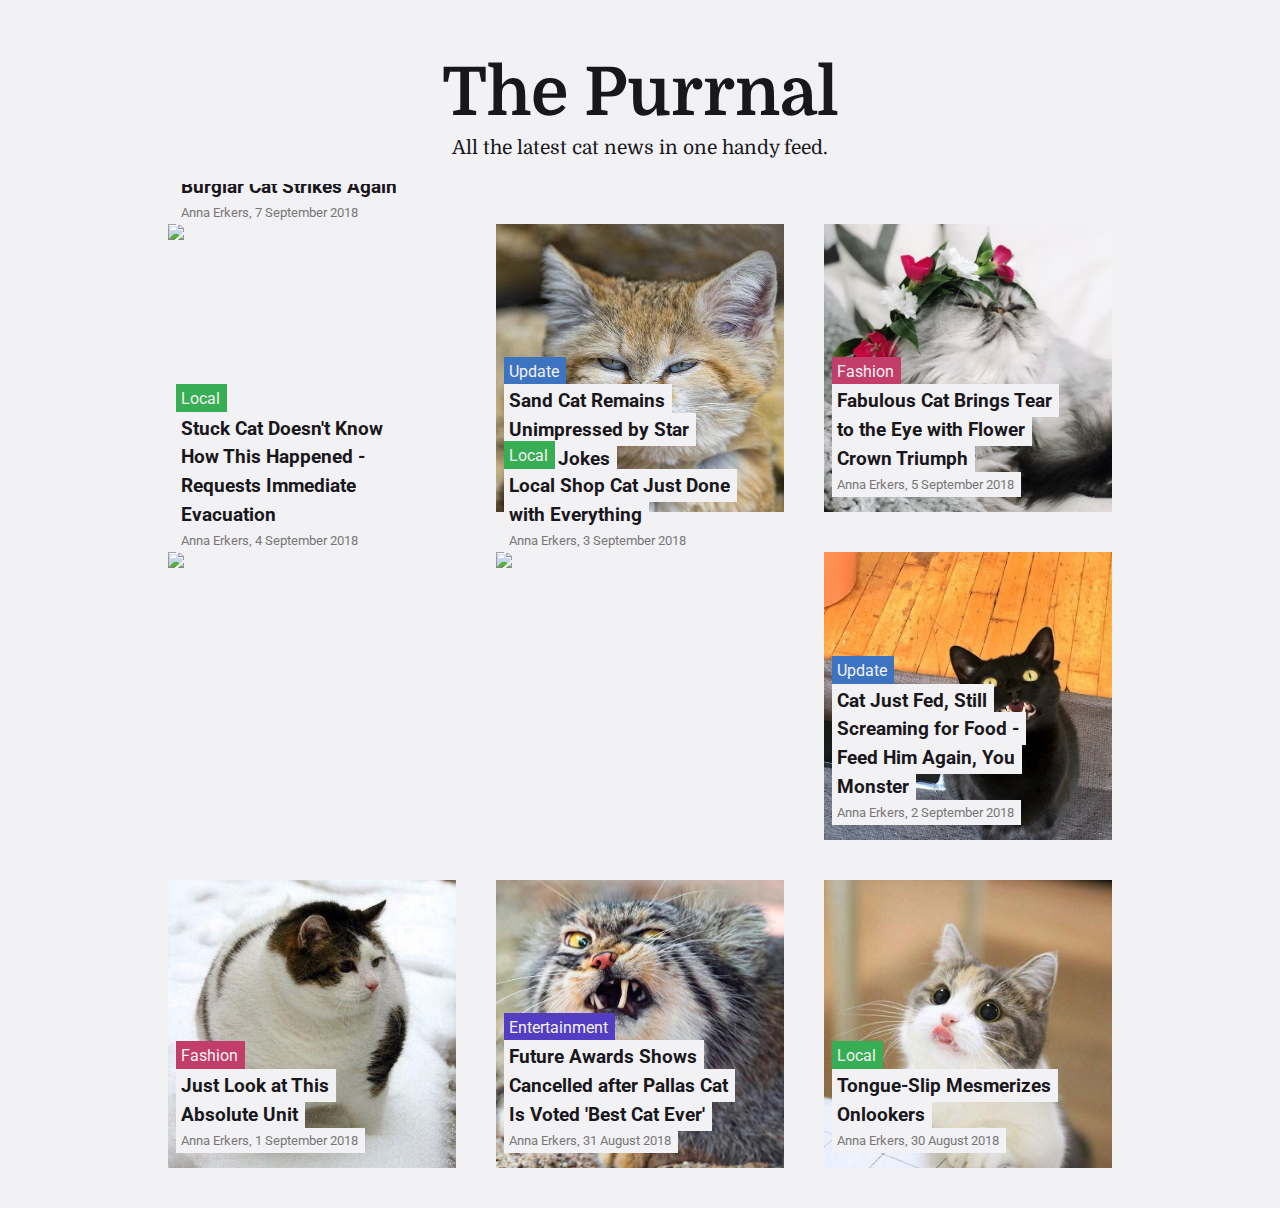
==== code/index.html @ 23ff50c3 "Added attribute to meta tag" ====
<!DOCTYPE html>
<html>

<head>
  <meta charset="utf-8" />
  <title>Sprint 1: Newpaper Assignment</title>
  <link rel="stylesheet" href="./style.css" />
  <link rel="stylesheet" href="https://use.fontawesome.com/releases/v5.3.1/css/all.css" integrity="sha384-mzrmE5qonljUremFsqc01SB46JvROS7bZs3IO2EmfFsd15uHvIt+Y8vEf7N7fWAU" crossorigin="anonymous">
  <link href="https://fonts.googleapis.com/css?family=Domine|Roboto:400,700" rel="stylesheet">
  <meta name="viewport" content="width=device-width, initial-scale=1.0" />
</head>

<body>
  <header>
    <div class="title">
      <h1>The Purrnal</h1>
      <p>All the latest cat news in one handy feed.</p>
    </div>
  </header>
  <section class="articles">
    <div class="box-container">
      <div class="box">
        <img src="./images/cat-ceiling.jpg">
        <div class="box-text">
          <p>
            <span class="text-padding local">Local</span>
          </p>
          <h2>
            <span class="text-padding local"><i class="far fa-arrow-alt-circle-right"></i> Burglar Cat Strikes Again</span>
          </h2>
          <p>
            <span class="text-padding tagline">Anna Erkers, 7 September 2018</span>
          </p>
        </div>
        <div class="box-text-mobile">
          <p>
            <span class="text-padding local">Local</span>
          </p>
          <p>
            <span class="text-padding tagline">Anna Erkers, 7 September 2018</span>
          </p>
          <h2>
            <span class="text-padding local"><i class="far fa-arrow-alt-circle-right"></i> Burglar Cat Strikes Again</span>
          </h2>
        </div>
      </div>
      <div class="box">
        <img src="./images/cat-sand.jpg">
        <div class="box-text">
          <p>
            <span class="text-padding update">Update</span>
          </p>
          <h2>
            <span class="text-padding update"><i class="far fa-arrow-alt-circle-right"></i> Sand Cat Remains Unimpressed by Star Wars Jokes</span>
          </h2>
          <p>
            <span class="text-padding tagline">Anna Erkers, 6 September 2018</span>
          </p>
        </div>
        <div class="box-text-mobile">
          <p>
            <span class="text-padding update">Update</span>
          </p>
          <p>
            <span class="text-padding tagline">Anna Erkers, 6 September 2018</span>
          </p>
          <h2>
            <span class="text-padding update"><i class="far fa-arrow-alt-circle-right"></i> Sand Cat Remains Unimpressed by Star Wars Jokes</span>
          </h2>
        </div>
      </div>
      <div class="box">
        <img src="./images/cat-flowercrown.jpg">
        <div class="box-text">
          <p>
            <span class="text-padding fashion">Fashion</span>
          </p>
          <h2>
            <span class="text-padding fashion"><i class="far fa-play-circle"></i> Fabulous Cat Brings Tear to the Eye with Flower Crown Triumph</span>
          </h2>
          <p>
            <span class="text-padding tagline">Anna Erkers, 5 September 2018</span>
          </p>
        </div>
        <div class="box-text-mobile">
          <p>
            <span class="text-padding fashion">Fashion</span>
          </p>
          <p>
            <span class="text-padding tagline">Anna Erkers, 5 September 2018</span>
          </p>
          <h2>
            <span class="text-padding fashion"><i class="far fa-play-circle"></i> Fabulous Cat Brings Tear to the Eye with Flower Crown Triumph</span>
          </h2>
        </div>
      </div>
      <div class="box">
        <img src="./images/cat-stuck.jpg">
        <div class="box-text">
          <p>
            <span class="text-padding local">Local</span>
          </p>
          <h2>
            <span class="text-padding local"><i class="far fa-arrow-alt-circle-right"></i> Stuck Cat Doesn't Know How This Happened - Requests Immediate Evacuation</span>
          </h2>
          <p>
            <span class="text-padding tagline">Anna Erkers, 4 September 2018</span>
          </p>
        </div>
        <div class="box-text-mobile">
          <p>
            <span class="text-padding local">Local</span>
          </p>
          <p>
            <span class="text-padding tagline">Anna Erkers, 4 September 2018</span>
          </p>
          <h2>
            <span class="text-padding local"><i class="far fa-arrow-alt-circle-right"></i> Stuck Cat Doesn't Know How This Happened - Requests Immediate Evacuation</span>
          </h2>
        </div>
      </div>
      <div class="box">
        <img src="./images/cat-done.jpg">
        <div class="box-text">
          <p>
            <span class="text-padding local">Local</span>
          </p>
          <h2>
            <span class="text-padding local"><i class="far fa-arrow-alt-circle-right"></i> Local Shop Cat Just Done with Everything</span>
          </h2>
          <p>
            <span class="text-padding tagline">Anna Erkers, 3 September 2018</span>
          </p>
        </div>
        <div class="box-text-mobile">
          <p>
            <span class="text-padding local">Local</span>
          </p>
          <p>
            <span class="text-padding tagline">Anna Erkers, 3 September 2018</span>
          </p>
          <h2>
            <span class="text-padding local"><i class="far fa-arrow-alt-circle-right"></i> Local Shop Cat Just Done with Everything</span>
          </h2>
        </div>
      </div>
      <div class="box">
        <img src="./images/cat-screaming.jpg">
        <div class="box-text">
          <p>
            <span class="text-padding update">Update</span>
          </p>
          <h2>
            <span class="text-padding update"><i class="far fa-arrow-alt-circle-right"></i> Cat Just Fed, Still Screaming for Food - Feed Him Again, You Monster</span>
          </h2>
          <p>
            <span class="text-padding tagline">Anna Erkers, 2 September 2018</span>
          </p>
        </div>
        <div class="box-text-mobile">
          <p>
            <span class="text-padding update">Update</span>
          </p>
          <p>
            <span class="text-padding tagline">Anna Erkers, 2 September 2018</span>
          </p>
          <h2>
            <span class="text-padding update"><i class="far fa-arrow-alt-circle-right"></i> Cat Just Fed, Still Screaming for Food - Feed Him Again, You Monster</span>
          </h2>
        </div>
      </div>
      <div class="box">
        <img src="./images/cat-unit.jpg">
        <div class="box-text">
          <p>
            <span class="text-padding fashion">Fashion</span>
          </p>
          <h2>
            <span class="text-padding fashion"><i class="far fa-arrow-alt-circle-right"></i> Just Look at This Absolute Unit</span>
          </h2>
          <p>
            <span class="text-padding tagline">Anna Erkers, 1 September 2018</span>
          </p>
        </div>
        <div class="box-text-mobile">
          <p>
            <span class="text-padding fashion">Fashion</span>
          </p>
          <p>
            <span class="text-padding tagline">Anna Erkers, 1 September 2018</span>
          </p>
          <h2>
            <span class="text-padding fashion"><i class="far fa-arrow-alt-circle-right"></i> Just Look at This Absolute Unit</span>
          </h2>
        </div>
      </div>
      <div class="box">
        <img src="./images/cat-pallas.jpg">
        <div class="box-text">
          <p>
            <span class="text-padding entertainment">Entertainment</span>
          </p>
          <h2>
              <span class="text-padding entertainment"><i class="far fa-play-circle"></i> Future Awards Shows Cancelled after Pallas Cat Is Voted 'Best Cat Ever'</span>
            </h2>
          <p>
            <span class="text-padding tagline">Anna Erkers, 31 August 2018</span>
          </p>
        </div>
        <div class="box-text-mobile">
          <p>
            <span class="text-padding entertainment">Entertainment</span>
          </p>
          <p>
            <span class="text-padding tagline">Anna Erkers, 31 August 2018</span>
          </p>
          <h2>
              <span class="text-padding entertainment"><i class="far fa-play-circle"></i> Future Awards Shows Cancelled after Pallas Cat Is Voted 'Best Cat Ever'</span>
            </h2>
        </div>
      </div>
      <div class="box">
        <img src="./images/cat-tongue.jpg">
        <div class="box-text">
          <p>
            <span class="text-padding local">Local</span>
          </p>
          <h2>
            <span class="text-padding local"><i class="far fa-play-circle"></i> Tongue-Slip Mesmerizes Onlookers</span>
          </h2>
          <p>
            <span class="text-padding tagline">Anna Erkers, 30 August 2018</span>
          </p>
        </div>
        <div class="box-text-mobile">
          <p>
            <span class="text-padding local">Local</span>
          </p>
          <p>
            <span class="text-padding tagline">Anna Erkers, 30 August 2018</span>
          </p>
          <h2>
            <span class="text-padding local"><i class="far fa-play-circle"></i> Tongue-Slip Mesmerizes Onlookers</span>
          </h2>
        </div>
      </div>
    </div>
  </section>

</body>

</html>
---- code/style.css ----
* {
  box-sizing: border-box;
  margin: 0;
  padding: 0;
}

html {
  background: #f2f1f4;
  color: #19171c;
}

body {
  font-family: 'Roboto', sans-serif;
  font-size: 16px;
}

.title {
  font-family: 'Domine', serif;
  padding: 20px 20px 0;
  text-align: center;
}

h1 {
  font-size: 3rem;
  line-height: 1.3;
  margin-top: 15px;
}

.title p {
  font-size: .85rem;
  margin-bottom: 10px;
}

.box-container {
  margin: 0 auto;
  overflow: auto;
  padding: 20px;
}

.box-container .box {
  display: table;
  float: left;
  margin-bottom: 10px;
  position: relative;
  transition: .1s linear;
  width: 100%;
}

.box-container .box:hover {
  box-shadow: -1px 2px 10px rgba(0, 0, 0, .4);
  transform: translate(0, -5px);
  -webkit-transform: translate(0, -5px);
  -moz-transform: translate(0, -5px);
  -o-transform: translate(0, -5px);
  -ms-transform: translate(0, -5px);
}

.box-container .box img {
  display: block;
  width: 100%;
}

.box-text {
  display: none;
  position: absolute;
  bottom: 12px;
  left: 8px;
  text-align: left;
  width: 85%;
}

.box-text-mobile {
  position: absolute;
  bottom: 12px;
  left: 8px;
  text-align: left;
  width: 85%;
}

h2 {
  font-size: 1.2rem;
  line-height: 1.5;
}

.text-padding {
  background-color: #f2f1f4;
  display: inline;
  padding: 5px;
  padding-right: 7px;
  box-decoration-break: clone;
  -webkit-box-decoration-break: clone;
}

.box-text p, .box-text-mobile p {
  color: #f2f1f4;
  line-height: 1.3;
  padding-bottom: 5px;
}

.box-text p .tagline, .box-text-mobile p .tagline {
  color: #777;
  font-size: .8rem;
  line-height: 1.6;
  padding-bottom: 5px;
}

p span.entertainment {
  background-color: hsl(250, 52%, 50%);
}

p span.fashion {
  background-color: hsl(340, 52%, 50%);
}

p span.local {
  background-color: hsl(134, 52%, 45%);
}

p span.update {
  background-color: hsl(215, 52%, 50%);
}

h2 span.entertainment i {
  color: hsl(250, 52%, 50%);
}

h2 span.fashion i {
  color: hsl(340, 52%, 50%);
}

h2 span.local i {
  color: hsl(134, 52%, 45%);
}

h2 span.update i {
  color: hsl(215, 52%, 50%);
}

@media (min-width: 1450px) {
  h1 {
    font-size: 5.6rem;
    line-height: 1.3;
    margin-top: 30px;
  }

  .title p {
    font-size: 1.5rem;
    margin-bottom: 25px;
  }

  .box-container {
    width: 80%;
  }

  .box-container .box {
    margin: 20px;
    width: calc(33.33% - 40px);
  }

  .box-text {
    display: block;
    width: 80%;
    bottom: 12px;
    left: 8px;
  }

  .box-text-mobile {
    display: none;
  }

  h2 {
    font-size: 1.5rem;
  }
}

@media (min-width: 1200px) and (max-width: 1450px) {
  .title p {
    font-size: 1.2rem;
  }

  h1 {
    font-size: 4.2rem;
    line-height: 1.3;
    margin-top: 30px;
  }

  .title p {
    margin-bottom: 25px;
  }

  .box-container {
    width: 80%;
  }

  .box-container .box {
    margin: 20px;
    width: calc(33.33% - 40px);
  }

  .box-text {
    display: block;
    width: 80%;
    bottom: 12px;
    left: 8px;
  }

  .box-text-mobile {
    display: none;
  }

  h2 {
    font-size: 1.2rem;
  }
}

@media (min-width: 900px) and (max-width: 1200px) {
  .title p {
    font-size: 1.2rem;
  }

  h1 {
    font-size: 4.2rem;
    line-height: 1.3;
    margin-top: 30px;
  }

  .title p {
    margin-bottom: 25px;
  }

  .box-container {
    width: 95%;
  }

  .box-container .box {
    margin: 20px;
    width: calc(33.33% - 40px);
  }

  .box-text {
    display: block;
    width: 90%;
    bottom: 12px;
    left: 8px;
  }

  .box-text-mobile {
    display: none;
  }

  h2 {
    font-size: 1rem;
    line-height: 1.4;
  }
}

@media (min-width: 600px) and (max-width: 900px) {
  .title p {
    font-size: 1.2rem;
  }

  h1 {
    font-size: 4.2rem;
    line-height: 1.3;
    margin-top: 30px;
  }

  .title p {
    margin-bottom: 25px;
  }

  .box-container .box {
    margin: 10px;
    width: calc(50% - 20px);
  }

  h2 {
    font-size: 1.2rem;
    line-height: 1.4;
  }

  .box-text {
    bottom: 12px;
    display: block;
    left: 8px;
  }

  .box-text-mobile {
    display: none;
  }

  .box-text p .tagline {
    font-size: .9rem;
  }
}
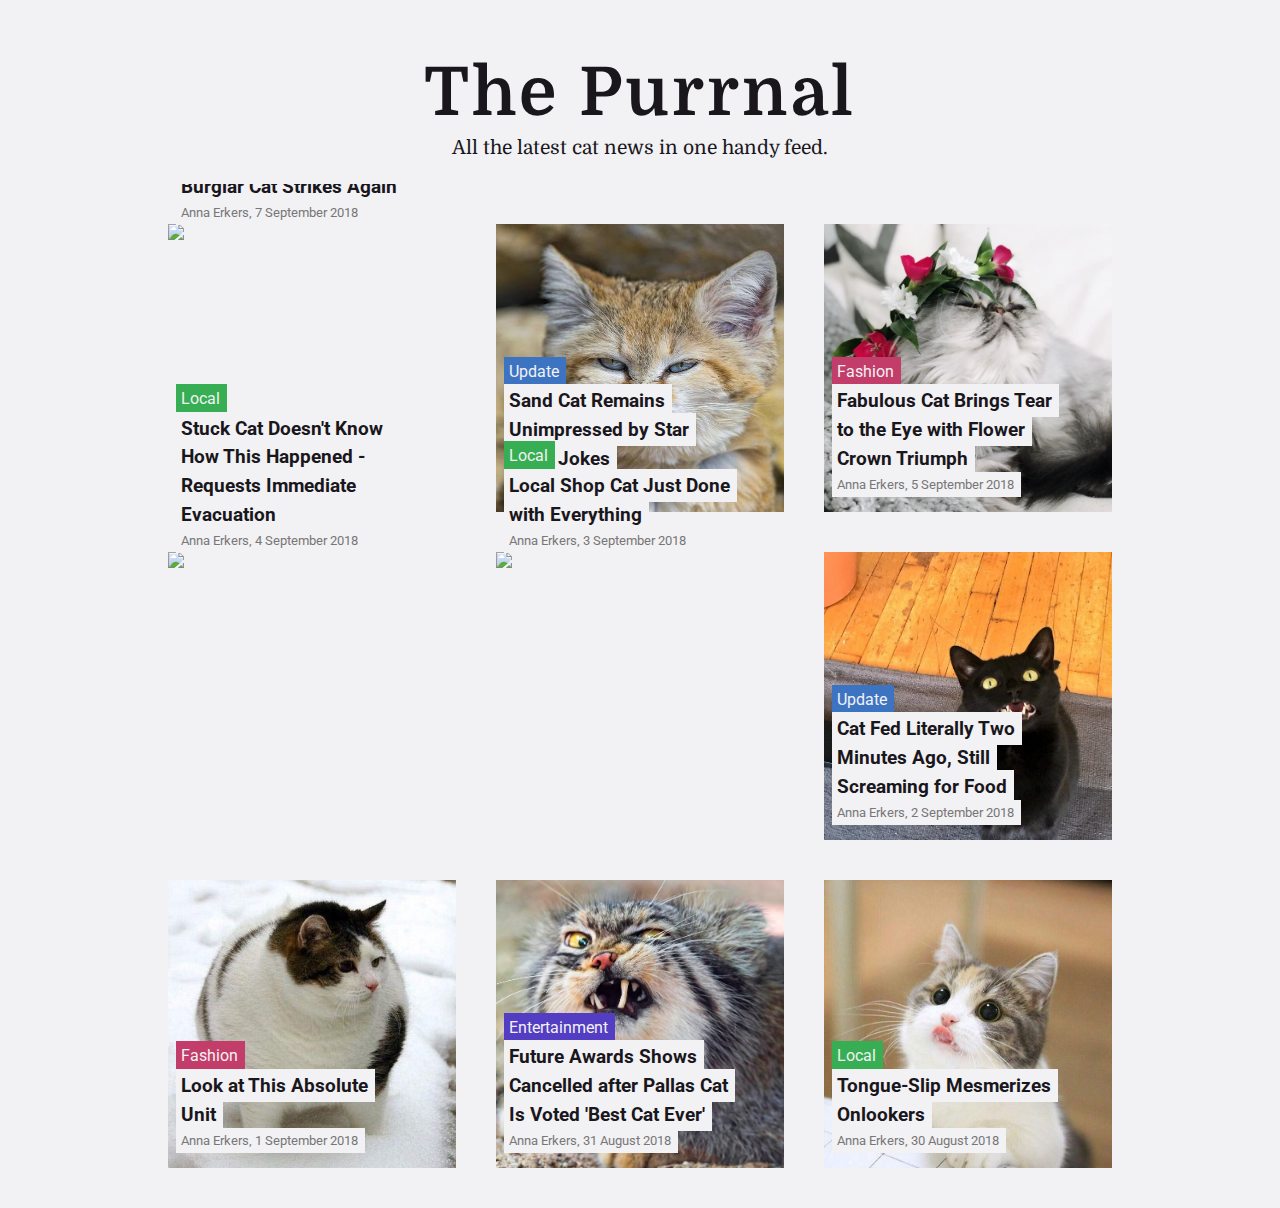
==== commit df64aca8: "Tweaked some of the article titles" ====
--- a/code/index.html
+++ b/code/index.html
@@ -151,7 +151,7 @@
             <span class="text-padding update">Update</span>
           </p>
           <h2>
-            <span class="text-padding update"><i class="far fa-arrow-alt-circle-right"></i> Cat Just Fed, Still Screaming for Food - Feed Him Again, You Monster</span>
+            <span class="text-padding update"><i class="far fa-arrow-alt-circle-right"></i> Cat Fed Literally Two Minutes Ago, Still Screaming for Food</span>
           </h2>
           <p>
             <span class="text-padding tagline">Anna Erkers, 2 September 2018</span>
@@ -165,7 +165,7 @@
             <span class="text-padding tagline">Anna Erkers, 2 September 2018</span>
           </p>
           <h2>
-            <span class="text-padding update"><i class="far fa-arrow-alt-circle-right"></i> Cat Just Fed, Still Screaming for Food - Feed Him Again, You Monster</span>
+            <span class="text-padding update"><i class="far fa-arrow-alt-circle-right"></i> Cat Fed Literally Two Minutes Ago, Still Screaming for Food</span>
           </h2>
         </div>
       </div>
@@ -176,7 +176,7 @@
             <span class="text-padding fashion">Fashion</span>
           </p>
           <h2>
-            <span class="text-padding fashion"><i class="far fa-arrow-alt-circle-right"></i> Just Look at This Absolute Unit</span>
+            <span class="text-padding fashion"><i class="far fa-arrow-alt-circle-right"></i> Look at This Absolute Unit</span>
           </h2>
           <p>
             <span class="text-padding tagline">Anna Erkers, 1 September 2018</span>
@@ -190,7 +190,7 @@
             <span class="text-padding tagline">Anna Erkers, 1 September 2018</span>
           </p>
           <h2>
-            <span class="text-padding fashion"><i class="far fa-arrow-alt-circle-right"></i> Just Look at This Absolute Unit</span>
+            <span class="text-padding fashion"><i class="far fa-arrow-alt-circle-right"></i> Look at This Absolute Unit</span>
           </h2>
         </div>
       </div>
--- a/code/style.css
+++ b/code/style.css
@@ -22,6 +22,7 @@
 
 h1 {
   font-size: 3rem;
+  letter-spacing: .2rem;
   line-height: 1.3;
   margin-top: 15px;
 }
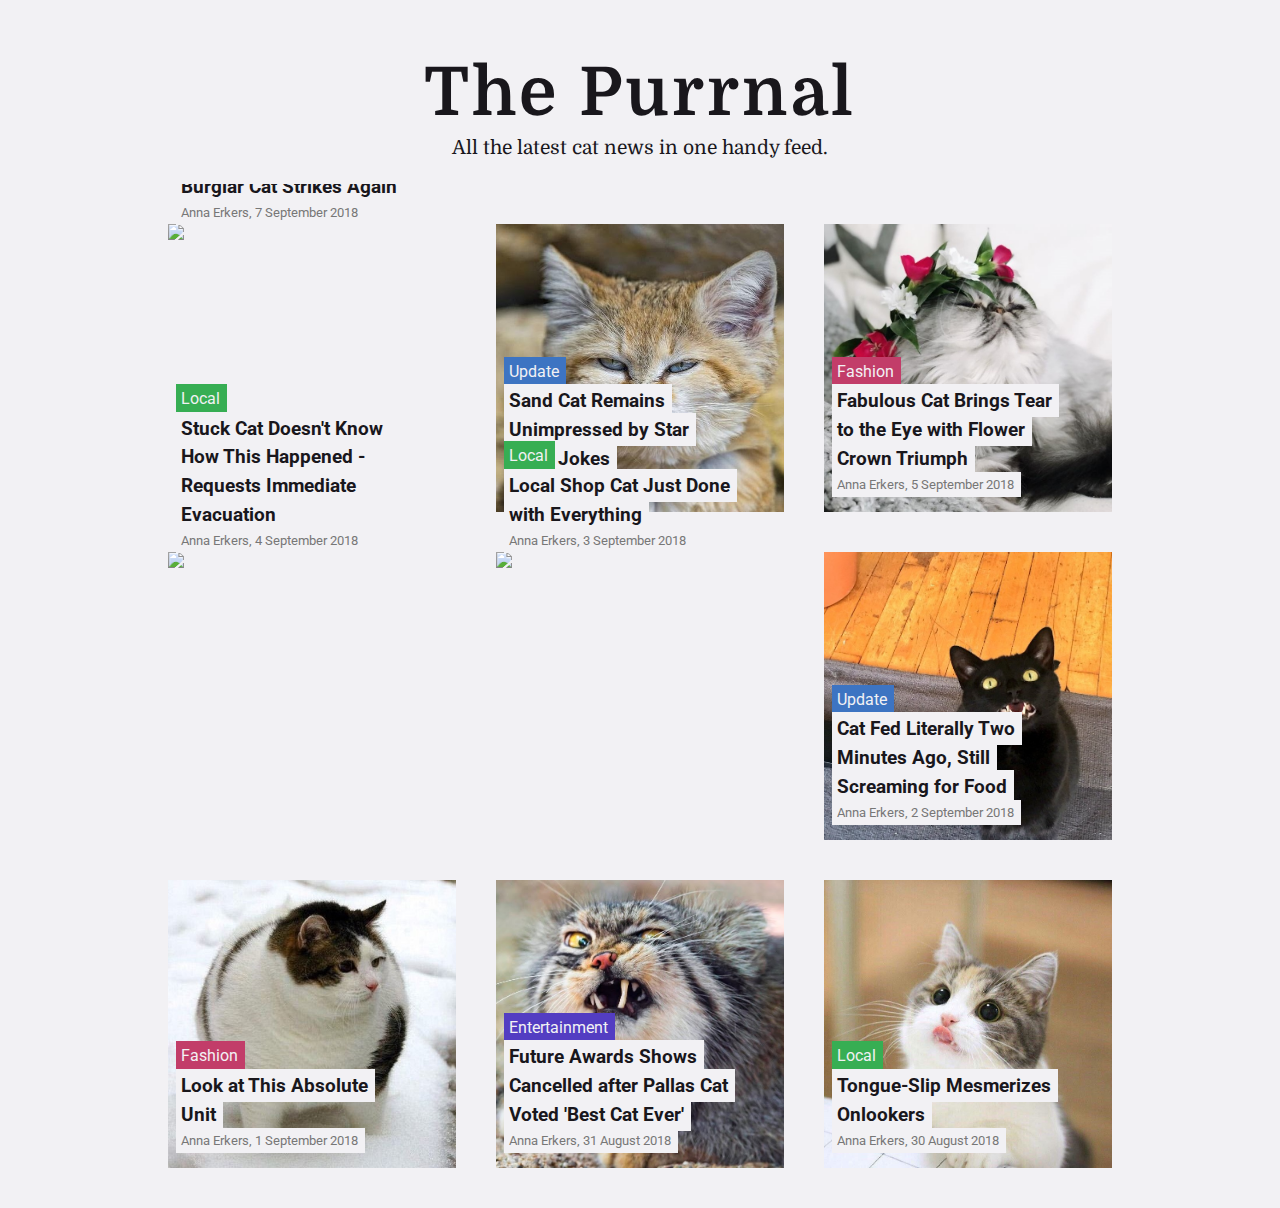
==== commit 5ad394b9: "Further title tweaks" ====
--- a/code/index.html
+++ b/code/index.html
@@ -201,7 +201,7 @@
             <span class="text-padding entertainment">Entertainment</span>
           </p>
           <h2>
-              <span class="text-padding entertainment"><i class="far fa-play-circle"></i> Future Awards Shows Cancelled after Pallas Cat Is Voted 'Best Cat Ever'</span>
+              <span class="text-padding entertainment"><i class="far fa-play-circle"></i> Future Awards Shows Cancelled after Pallas Cat Voted 'Best Cat Ever'</span>
             </h2>
           <p>
             <span class="text-padding tagline">Anna Erkers, 31 August 2018</span>
@@ -215,7 +215,7 @@
             <span class="text-padding tagline">Anna Erkers, 31 August 2018</span>
           </p>
           <h2>
-              <span class="text-padding entertainment"><i class="far fa-play-circle"></i> Future Awards Shows Cancelled after Pallas Cat Is Voted 'Best Cat Ever'</span>
+              <span class="text-padding entertainment"><i class="far fa-play-circle"></i> Future Awards Shows Cancelled after Pallas Cat Voted 'Best Cat Ever'</span>
             </h2>
         </div>
       </div>
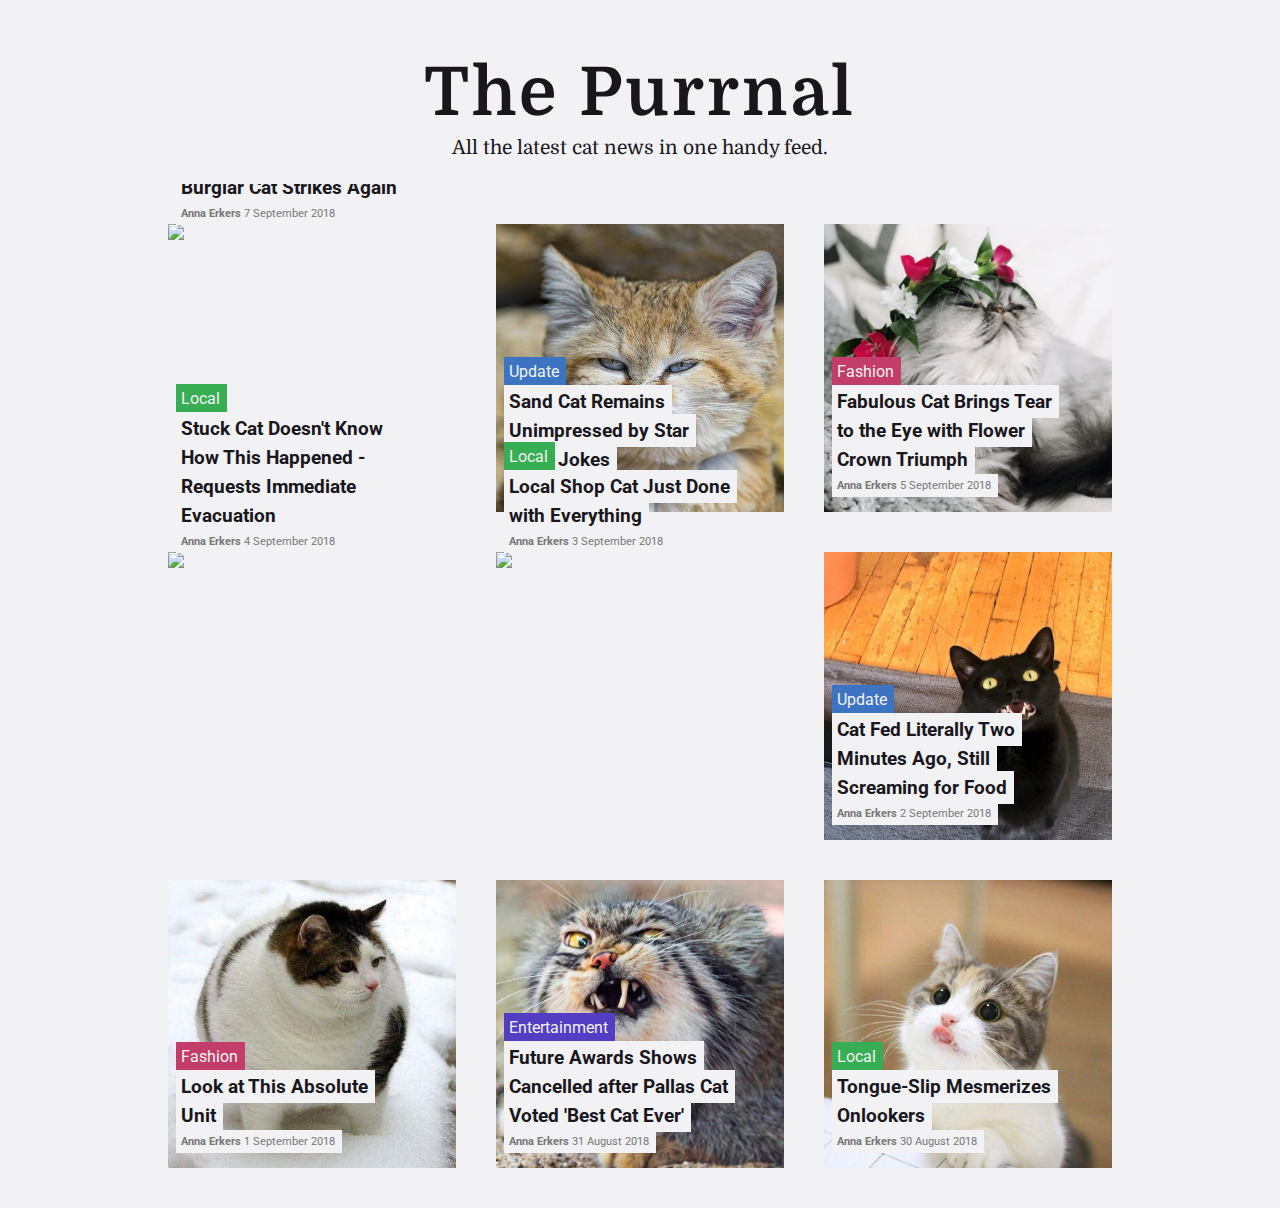
==== commit 2624005b: "Styled the tagline" ====
--- a/code/index.html
+++ b/code/index.html
@@ -29,15 +29,15 @@
             <span class="text-padding local"><i class="far fa-arrow-alt-circle-right"></i> Burglar Cat Strikes Again</span>
           </h2>
           <p>
-            <span class="text-padding tagline">Anna Erkers, 7 September 2018</span>
-          </p>
-        </div>
-        <div class="box-text-mobile">
-          <p>
-            <span class="text-padding local">Local</span>
-          </p>
-          <p>
-            <span class="text-padding tagline">Anna Erkers, 7 September 2018</span>
+            <span class="text-padding tagline"><strong>Anna Erkers</strong> 7 September 2018</span>
+          </p>
+        </div>
+        <div class="box-text-mobile">
+          <p>
+            <span class="text-padding local">Local</span>
+          </p>
+          <p>
+            <span class="text-padding tagline"><strong>Anna Erkers</strong> 7 September 2018</span>
           </p>
           <h2>
             <span class="text-padding local"><i class="far fa-arrow-alt-circle-right"></i> Burglar Cat Strikes Again</span>
@@ -54,15 +54,15 @@
             <span class="text-padding update"><i class="far fa-arrow-alt-circle-right"></i> Sand Cat Remains Unimpressed by Star Wars Jokes</span>
           </h2>
           <p>
-            <span class="text-padding tagline">Anna Erkers, 6 September 2018</span>
-          </p>
-        </div>
-        <div class="box-text-mobile">
-          <p>
-            <span class="text-padding update">Update</span>
-          </p>
-          <p>
-            <span class="text-padding tagline">Anna Erkers, 6 September 2018</span>
+            <span class="text-padding tagline"><strong>Anna Erkers</strong> 6 September 2018</span>
+          </p>
+        </div>
+        <div class="box-text-mobile">
+          <p>
+            <span class="text-padding update">Update</span>
+          </p>
+          <p>
+            <span class="text-padding tagline"><strong>Anna Erkers</strong> 6 September 2018</span>
           </p>
           <h2>
             <span class="text-padding update"><i class="far fa-arrow-alt-circle-right"></i> Sand Cat Remains Unimpressed by Star Wars Jokes</span>
@@ -79,15 +79,15 @@
             <span class="text-padding fashion"><i class="far fa-play-circle"></i> Fabulous Cat Brings Tear to the Eye with Flower Crown Triumph</span>
           </h2>
           <p>
-            <span class="text-padding tagline">Anna Erkers, 5 September 2018</span>
-          </p>
-        </div>
-        <div class="box-text-mobile">
-          <p>
-            <span class="text-padding fashion">Fashion</span>
-          </p>
-          <p>
-            <span class="text-padding tagline">Anna Erkers, 5 September 2018</span>
+            <span class="text-padding tagline"><strong>Anna Erkers</strong> 5 September 2018</span>
+          </p>
+        </div>
+        <div class="box-text-mobile">
+          <p>
+            <span class="text-padding fashion">Fashion</span>
+          </p>
+          <p>
+            <span class="text-padding tagline"><strong>Anna Erkers</strong> 5 September 2018</span>
           </p>
           <h2>
             <span class="text-padding fashion"><i class="far fa-play-circle"></i> Fabulous Cat Brings Tear to the Eye with Flower Crown Triumph</span>
@@ -104,15 +104,15 @@
             <span class="text-padding local"><i class="far fa-arrow-alt-circle-right"></i> Stuck Cat Doesn't Know How This Happened - Requests Immediate Evacuation</span>
           </h2>
           <p>
-            <span class="text-padding tagline">Anna Erkers, 4 September 2018</span>
-          </p>
-        </div>
-        <div class="box-text-mobile">
-          <p>
-            <span class="text-padding local">Local</span>
-          </p>
-          <p>
-            <span class="text-padding tagline">Anna Erkers, 4 September 2018</span>
+            <span class="text-padding tagline"><strong>Anna Erkers</strong> 4 September 2018</span>
+          </p>
+        </div>
+        <div class="box-text-mobile">
+          <p>
+            <span class="text-padding local">Local</span>
+          </p>
+          <p>
+            <span class="text-padding tagline"><strong>Anna Erkers</strong> 4 September 2018</span>
           </p>
           <h2>
             <span class="text-padding local"><i class="far fa-arrow-alt-circle-right"></i> Stuck Cat Doesn't Know How This Happened - Requests Immediate Evacuation</span>
@@ -129,15 +129,15 @@
             <span class="text-padding local"><i class="far fa-arrow-alt-circle-right"></i> Local Shop Cat Just Done with Everything</span>
           </h2>
           <p>
-            <span class="text-padding tagline">Anna Erkers, 3 September 2018</span>
-          </p>
-        </div>
-        <div class="box-text-mobile">
-          <p>
-            <span class="text-padding local">Local</span>
-          </p>
-          <p>
-            <span class="text-padding tagline">Anna Erkers, 3 September 2018</span>
+            <span class="text-padding tagline"><strong>Anna Erkers</strong> 3 September 2018</span>
+          </p>
+        </div>
+        <div class="box-text-mobile">
+          <p>
+            <span class="text-padding local">Local</span>
+          </p>
+          <p>
+            <span class="text-padding tagline"><strong>Anna Erkers</strong> 3 September 2018</span>
           </p>
           <h2>
             <span class="text-padding local"><i class="far fa-arrow-alt-circle-right"></i> Local Shop Cat Just Done with Everything</span>
@@ -154,15 +154,15 @@
             <span class="text-padding update"><i class="far fa-arrow-alt-circle-right"></i> Cat Fed Literally Two Minutes Ago, Still Screaming for Food</span>
           </h2>
           <p>
-            <span class="text-padding tagline">Anna Erkers, 2 September 2018</span>
-          </p>
-        </div>
-        <div class="box-text-mobile">
-          <p>
-            <span class="text-padding update">Update</span>
-          </p>
-          <p>
-            <span class="text-padding tagline">Anna Erkers, 2 September 2018</span>
+            <span class="text-padding tagline"><strong>Anna Erkers</strong> 2 September 2018</span>
+          </p>
+        </div>
+        <div class="box-text-mobile">
+          <p>
+            <span class="text-padding update">Update</span>
+          </p>
+          <p>
+            <span class="text-padding tagline"><strong>Anna Erkers</strong> 2 September 2018</span>
           </p>
           <h2>
             <span class="text-padding update"><i class="far fa-arrow-alt-circle-right"></i> Cat Fed Literally Two Minutes Ago, Still Screaming for Food</span>
@@ -179,15 +179,15 @@
             <span class="text-padding fashion"><i class="far fa-arrow-alt-circle-right"></i> Look at This Absolute Unit</span>
           </h2>
           <p>
-            <span class="text-padding tagline">Anna Erkers, 1 September 2018</span>
-          </p>
-        </div>
-        <div class="box-text-mobile">
-          <p>
-            <span class="text-padding fashion">Fashion</span>
-          </p>
-          <p>
-            <span class="text-padding tagline">Anna Erkers, 1 September 2018</span>
+            <span class="text-padding tagline"><strong>Anna Erkers</strong> 1 September 2018</span>
+          </p>
+        </div>
+        <div class="box-text-mobile">
+          <p>
+            <span class="text-padding fashion">Fashion</span>
+          </p>
+          <p>
+            <span class="text-padding tagline"><strong>Anna Erkers</strong> 1 September 2018</span>
           </p>
           <h2>
             <span class="text-padding fashion"><i class="far fa-arrow-alt-circle-right"></i> Look at This Absolute Unit</span>
@@ -204,7 +204,7 @@
               <span class="text-padding entertainment"><i class="far fa-play-circle"></i> Future Awards Shows Cancelled after Pallas Cat Voted 'Best Cat Ever'</span>
             </h2>
           <p>
-            <span class="text-padding tagline">Anna Erkers, 31 August 2018</span>
+            <span class="text-padding tagline"><strong>Anna Erkers</strong> 31 August 2018</span>
           </p>
         </div>
         <div class="box-text-mobile">
@@ -212,7 +212,7 @@
             <span class="text-padding entertainment">Entertainment</span>
           </p>
           <p>
-            <span class="text-padding tagline">Anna Erkers, 31 August 2018</span>
+            <span class="text-padding tagline"><strong>Anna Erkers</strong> 31 August 2018</span>
           </p>
           <h2>
               <span class="text-padding entertainment"><i class="far fa-play-circle"></i> Future Awards Shows Cancelled after Pallas Cat Voted 'Best Cat Ever'</span>
@@ -229,15 +229,15 @@
             <span class="text-padding local"><i class="far fa-play-circle"></i> Tongue-Slip Mesmerizes Onlookers</span>
           </h2>
           <p>
-            <span class="text-padding tagline">Anna Erkers, 30 August 2018</span>
-          </p>
-        </div>
-        <div class="box-text-mobile">
-          <p>
-            <span class="text-padding local">Local</span>
-          </p>
-          <p>
-            <span class="text-padding tagline">Anna Erkers, 30 August 2018</span>
+            <span class="text-padding tagline"><strong>Anna Erkers</strong> 30 August 2018</span>
+          </p>
+        </div>
+        <div class="box-text-mobile">
+          <p>
+            <span class="text-padding local">Local</span>
+          </p>
+          <p>
+            <span class="text-padding tagline"><strong>Anna Erkers</strong> 30 August 2018</span>
           </p>
           <h2>
             <span class="text-padding local"><i class="far fa-play-circle"></i> Tongue-Slip Mesmerizes Onlookers</span>
--- a/code/style.css
+++ b/code/style.css
@@ -100,7 +100,7 @@
 
 .box-text p .tagline, .box-text-mobile p .tagline {
   color: #777;
-  font-size: .8rem;
+  font-size: .7rem;
   line-height: 1.6;
   padding-bottom: 5px;
 }
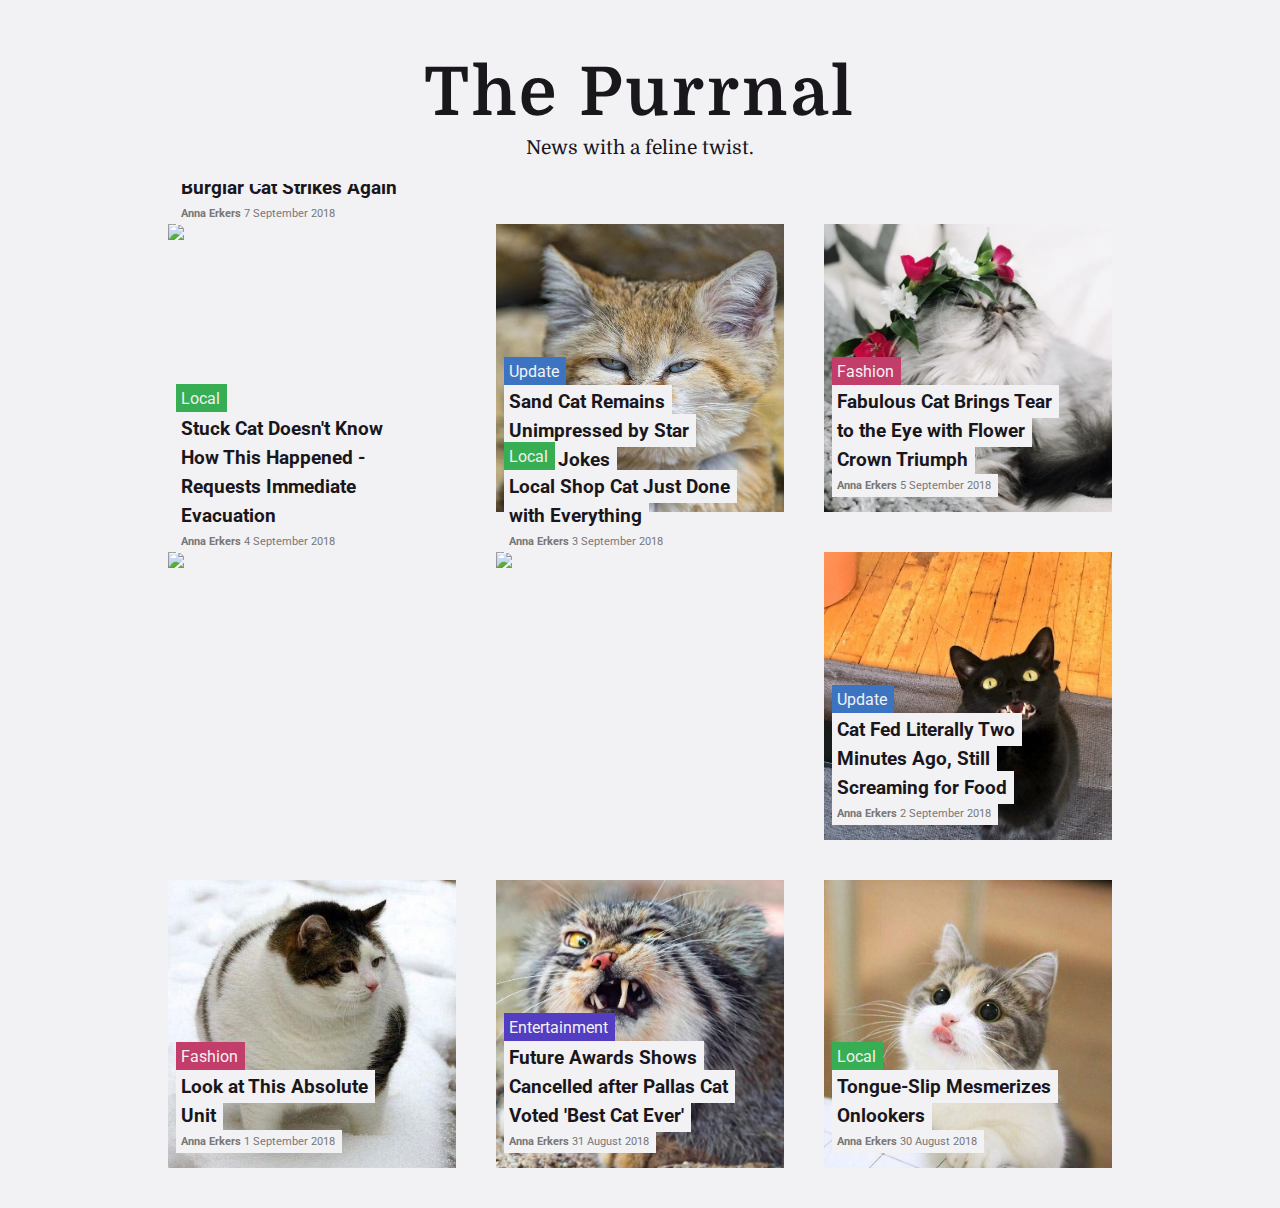
==== commit 8a49e4c4: "Changed title tagline" ====
--- a/code/index.html
+++ b/code/index.html
@@ -14,7 +14,7 @@
   <header>
     <div class="title">
       <h1>The Purrnal</h1>
-      <p>All the latest cat news in one handy feed.</p>
+      <p>News with a feline twist.</p>
     </div>
   </header>
   <section class="articles">
--- a/code/style.css
+++ b/code/style.css
@@ -289,8 +289,4 @@
   .box-text-mobile {
     display: none;
   }
-
-  .box-text p .tagline {
-    font-size: .9rem;
-  }
-}
+}
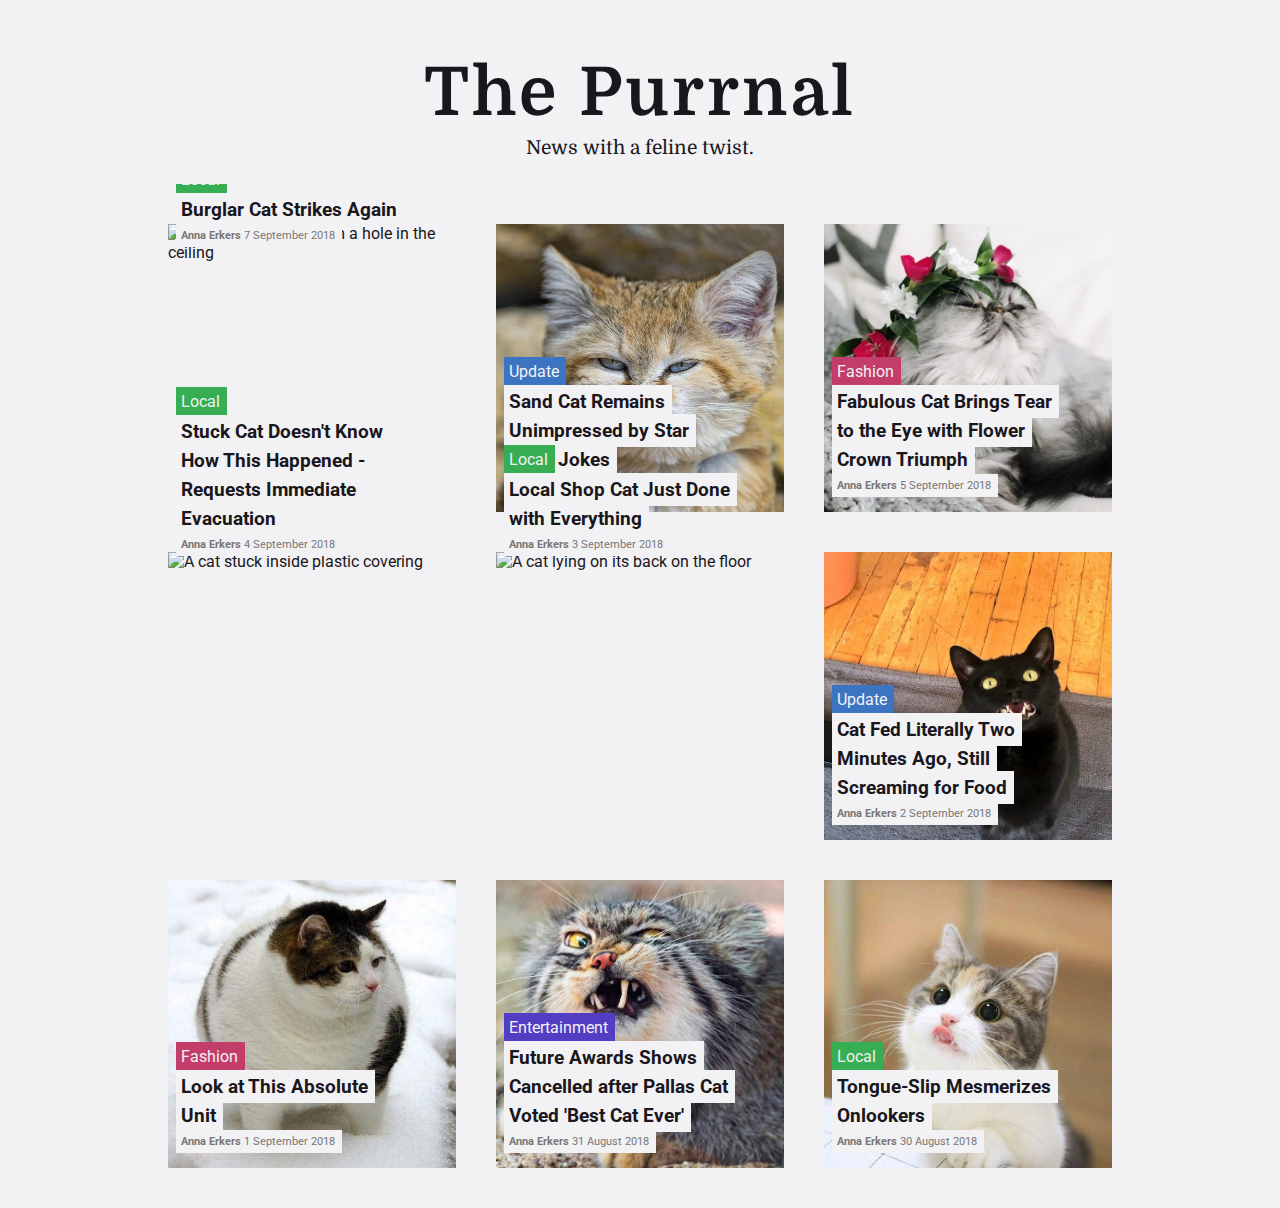
==== commit 188a3ede: "Cleaned up the code" ====
--- a/code/index.html
+++ b/code/index.html
@@ -1,5 +1,5 @@
 <!DOCTYPE html>
-<html>
+<html lang="en">
 
 <head>
   <meta charset="utf-8" />
@@ -20,7 +20,7 @@
   <section class="articles">
     <div class="box-container">
       <div class="box">
-        <img src="./images/cat-ceiling.jpg">
+        <img src="./images/cat-ceiling.jpg" alt="Cat looking down from a hole in the ceiling">
         <div class="box-text">
           <p>
             <span class="text-padding local">Local</span>
@@ -45,7 +45,7 @@
         </div>
       </div>
       <div class="box">
-        <img src="./images/cat-sand.jpg">
+        <img src="./images/cat-sand.jpg" alt="A grumpy-looking sand cat">
         <div class="box-text">
           <p>
             <span class="text-padding update">Update</span>
@@ -70,7 +70,7 @@
         </div>
       </div>
       <div class="box">
-        <img src="./images/cat-flowercrown.jpg">
+        <img src="./images/cat-flowercrown.jpg" alt="A long-haired cat wearing a flower crown">
         <div class="box-text">
           <p>
             <span class="text-padding fashion">Fashion</span>
@@ -95,7 +95,7 @@
         </div>
       </div>
       <div class="box">
-        <img src="./images/cat-stuck.jpg">
+        <img src="./images/cat-stuck.jpg" alt="A cat stuck inside plastic covering">
         <div class="box-text">
           <p>
             <span class="text-padding local">Local</span>
@@ -120,7 +120,7 @@
         </div>
       </div>
       <div class="box">
-        <img src="./images/cat-done.jpg">
+        <img src="./images/cat-done.jpg" alt="A cat lying on its back on the floor">
         <div class="box-text">
           <p>
             <span class="text-padding local">Local</span>
@@ -145,7 +145,7 @@
         </div>
       </div>
       <div class="box">
-        <img src="./images/cat-screaming.jpg">
+        <img src="./images/cat-screaming.jpg" alt="A black cat with its mouth open mid-meow">
         <div class="box-text">
           <p>
             <span class="text-padding update">Update</span>
@@ -170,7 +170,7 @@
         </div>
       </div>
       <div class="box">
-        <img src="./images/cat-unit.jpg">
+        <img src="./images/cat-unit.jpg" alt="A big roundish cat">
         <div class="box-text">
           <p>
             <span class="text-padding fashion">Fashion</span>
@@ -195,7 +195,7 @@
         </div>
       </div>
       <div class="box">
-        <img src="./images/cat-pallas.jpg">
+        <img src="./images/cat-pallas.jpg" alt="A pallas cat">
         <div class="box-text">
           <p>
             <span class="text-padding entertainment">Entertainment</span>
@@ -220,7 +220,7 @@
         </div>
       </div>
       <div class="box">
-        <img src="./images/cat-tongue.jpg">
+        <img src="./images/cat-tongue.jpg" alt="A cat with its tongue poking out">
         <div class="box-text">
           <p>
             <span class="text-padding local">Local</span>
--- a/code/style.css
+++ b/code/style.css
@@ -49,11 +49,11 @@
 
 .box-container .box:hover {
   box-shadow: -1px 2px 10px rgba(0, 0, 0, .4);
-  transform: translate(0, -5px);
   -webkit-transform: translate(0, -5px);
   -moz-transform: translate(0, -5px);
   -o-transform: translate(0, -5px);
   -ms-transform: translate(0, -5px);
+  transform: translate(0, -5px);
 }
 
 .box-container .box img {
@@ -88,8 +88,8 @@
   display: inline;
   padding: 5px;
   padding-right: 7px;
+  -webkit-box-decoration-break: clone;
   box-decoration-break: clone;
-  -webkit-box-decoration-break: clone;
 }
 
 .box-text p, .box-text-mobile p {
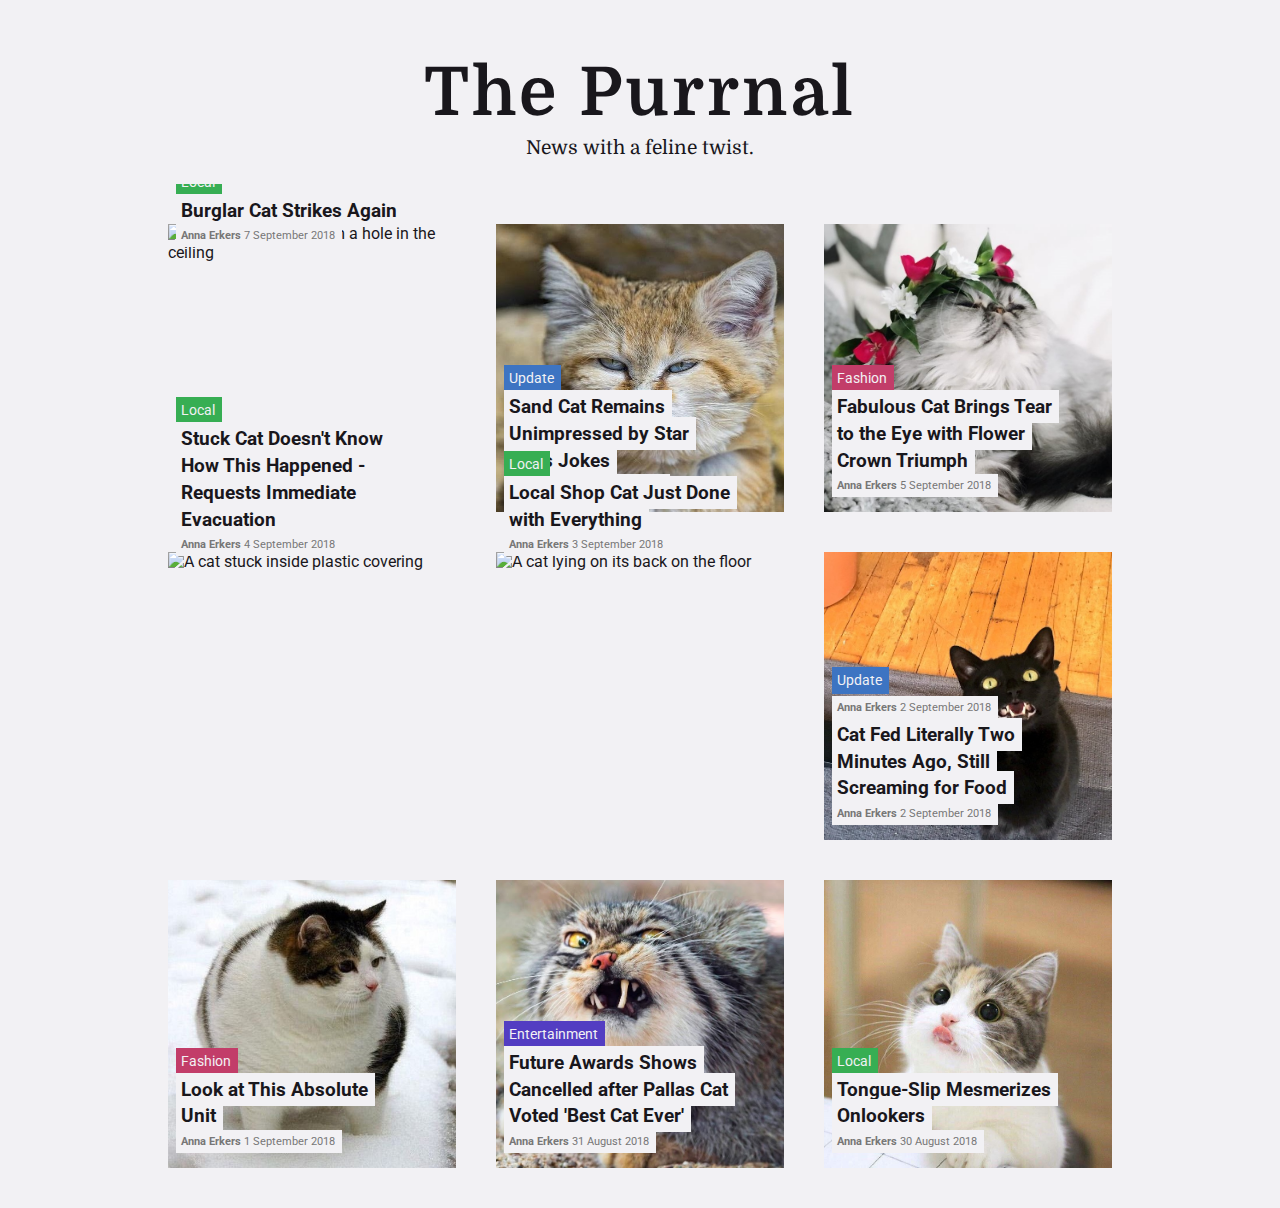
==== commit bb556882: "Cleaned up media queries and streamlined code for moving the tagline" ====
--- a/code/index.html
+++ b/code/index.html
@@ -22,226 +22,154 @@
       <div class="box">
         <img src="./images/cat-ceiling.jpg" alt="Cat looking down from a hole in the ceiling">
         <div class="box-text">
-          <p>
+          <p class="category">
             <span class="text-padding local">Local</span>
           </p>
-          <h2>
-            <span class="text-padding local"><i class="far fa-arrow-alt-circle-right"></i> Burglar Cat Strikes Again</span>
-          </h2>
-          <p>
-            <span class="text-padding tagline"><strong>Anna Erkers</strong> 7 September 2018</span>
-          </p>
-        </div>
-        <div class="box-text-mobile">
-          <p>
-            <span class="text-padding local">Local</span>
-          </p>
-          <p>
+          <p class="tagline-mobile">
             <span class="text-padding tagline"><strong>Anna Erkers</strong> 7 September 2018</span>
           </p>
           <h2>
             <span class="text-padding local"><i class="far fa-arrow-alt-circle-right"></i> Burglar Cat Strikes Again</span>
           </h2>
+          <p class="tagline-large">
+            <span class="text-padding tagline"><strong>Anna Erkers</strong> 7 September 2018</span>
+          </p>
         </div>
       </div>
       <div class="box">
         <img src="./images/cat-sand.jpg" alt="A grumpy-looking sand cat">
         <div class="box-text">
-          <p>
+          <p class="category">
             <span class="text-padding update">Update</span>
           </p>
-          <h2>
-            <span class="text-padding update"><i class="far fa-arrow-alt-circle-right"></i> Sand Cat Remains Unimpressed by Star Wars Jokes</span>
-          </h2>
-          <p>
-            <span class="text-padding tagline"><strong>Anna Erkers</strong> 6 September 2018</span>
-          </p>
-        </div>
-        <div class="box-text-mobile">
-          <p>
-            <span class="text-padding update">Update</span>
-          </p>
-          <p>
+          <p class="tagline-mobile">
             <span class="text-padding tagline"><strong>Anna Erkers</strong> 6 September 2018</span>
           </p>
           <h2>
             <span class="text-padding update"><i class="far fa-arrow-alt-circle-right"></i> Sand Cat Remains Unimpressed by Star Wars Jokes</span>
           </h2>
+          <p class="tagline-large">
+            <span class="text-padding tagline"><strong>Anna Erkers</strong> 6 September 2018</span>
+          </p>
         </div>
       </div>
       <div class="box">
         <img src="./images/cat-flowercrown.jpg" alt="A long-haired cat wearing a flower crown">
         <div class="box-text">
-          <p>
+          <p class="category">
             <span class="text-padding fashion">Fashion</span>
           </p>
-          <h2>
-            <span class="text-padding fashion"><i class="far fa-play-circle"></i> Fabulous Cat Brings Tear to the Eye with Flower Crown Triumph</span>
-          </h2>
-          <p>
-            <span class="text-padding tagline"><strong>Anna Erkers</strong> 5 September 2018</span>
-          </p>
-        </div>
-        <div class="box-text-mobile">
-          <p>
-            <span class="text-padding fashion">Fashion</span>
-          </p>
-          <p>
+          <p class="tagline-mobile">
             <span class="text-padding tagline"><strong>Anna Erkers</strong> 5 September 2018</span>
           </p>
           <h2>
             <span class="text-padding fashion"><i class="far fa-play-circle"></i> Fabulous Cat Brings Tear to the Eye with Flower Crown Triumph</span>
           </h2>
+          <p class="tagline-large">
+            <span class="text-padding tagline"><strong>Anna Erkers</strong> 5 September 2018</span>
+          </p>
         </div>
       </div>
       <div class="box">
         <img src="./images/cat-stuck.jpg" alt="A cat stuck inside plastic covering">
         <div class="box-text">
-          <p>
+          <p class="category">
             <span class="text-padding local">Local</span>
           </p>
-          <h2>
-            <span class="text-padding local"><i class="far fa-arrow-alt-circle-right"></i> Stuck Cat Doesn't Know How This Happened - Requests Immediate Evacuation</span>
-          </h2>
-          <p>
-            <span class="text-padding tagline"><strong>Anna Erkers</strong> 4 September 2018</span>
-          </p>
-        </div>
-        <div class="box-text-mobile">
-          <p>
-            <span class="text-padding local">Local</span>
-          </p>
-          <p>
+          <p class="tagline-mobile">
             <span class="text-padding tagline"><strong>Anna Erkers</strong> 4 September 2018</span>
           </p>
           <h2>
             <span class="text-padding local"><i class="far fa-arrow-alt-circle-right"></i> Stuck Cat Doesn't Know How This Happened - Requests Immediate Evacuation</span>
           </h2>
+          <p class="tagline-large">
+            <span class="text-padding tagline"><strong>Anna Erkers</strong> 4 September 2018</span>
+          </p>
         </div>
       </div>
       <div class="box">
         <img src="./images/cat-done.jpg" alt="A cat lying on its back on the floor">
         <div class="box-text">
-          <p>
+          <p class="category">
             <span class="text-padding local">Local</span>
           </p>
-          <h2>
-            <span class="text-padding local"><i class="far fa-arrow-alt-circle-right"></i> Local Shop Cat Just Done with Everything</span>
-          </h2>
-          <p>
-            <span class="text-padding tagline"><strong>Anna Erkers</strong> 3 September 2018</span>
-          </p>
-        </div>
-        <div class="box-text-mobile">
-          <p>
-            <span class="text-padding local">Local</span>
-          </p>
-          <p>
+          <p class="tagline-mobile">
             <span class="text-padding tagline"><strong>Anna Erkers</strong> 3 September 2018</span>
           </p>
           <h2>
             <span class="text-padding local"><i class="far fa-arrow-alt-circle-right"></i> Local Shop Cat Just Done with Everything</span>
           </h2>
+          <p class="tagline-large">
+            <span class="text-padding tagline"><strong>Anna Erkers</strong> 3 September 2018</span>
+          </p>
         </div>
       </div>
       <div class="box">
         <img src="./images/cat-screaming.jpg" alt="A black cat with its mouth open mid-meow">
         <div class="box-text">
-          <p>
+          <p class="category">
             <span class="text-padding update">Update</span>
           </p>
-          <h2>
-            <span class="text-padding update"><i class="far fa-arrow-alt-circle-right"></i> Cat Fed Literally Two Minutes Ago, Still Screaming for Food</span>
-          </h2>
-          <p>
-            <span class="text-padding tagline"><strong>Anna Erkers</strong> 2 September 2018</span>
-          </p>
-        </div>
-        <div class="box-text-mobile">
-          <p>
-            <span class="text-padding update">Update</span>
-          </p>
-          <p>
+          <p clas="tagline-mobile">
             <span class="text-padding tagline"><strong>Anna Erkers</strong> 2 September 2018</span>
           </p>
           <h2>
             <span class="text-padding update"><i class="far fa-arrow-alt-circle-right"></i> Cat Fed Literally Two Minutes Ago, Still Screaming for Food</span>
           </h2>
+          <p class="tagline-large">
+            <span class="text-padding tagline"><strong>Anna Erkers</strong> 2 September 2018</span>
+          </p>
         </div>
       </div>
       <div class="box">
         <img src="./images/cat-unit.jpg" alt="A big roundish cat">
         <div class="box-text">
-          <p>
+          <p class="category">
             <span class="text-padding fashion">Fashion</span>
           </p>
-          <h2>
-            <span class="text-padding fashion"><i class="far fa-arrow-alt-circle-right"></i> Look at This Absolute Unit</span>
-          </h2>
-          <p>
-            <span class="text-padding tagline"><strong>Anna Erkers</strong> 1 September 2018</span>
-          </p>
-        </div>
-        <div class="box-text-mobile">
-          <p>
-            <span class="text-padding fashion">Fashion</span>
-          </p>
-          <p>
+          <p class="tagline-mobile">
             <span class="text-padding tagline"><strong>Anna Erkers</strong> 1 September 2018</span>
           </p>
           <h2>
             <span class="text-padding fashion"><i class="far fa-arrow-alt-circle-right"></i> Look at This Absolute Unit</span>
           </h2>
+          <p class="tagline-large">
+            <span class="text-padding tagline"><strong>Anna Erkers</strong> 1 September 2018</span>
+          </p>
         </div>
       </div>
       <div class="box">
         <img src="./images/cat-pallas.jpg" alt="A pallas cat">
         <div class="box-text">
-          <p>
+          <p class="category">
             <span class="text-padding entertainment">Entertainment</span>
           </p>
-          <h2>
-              <span class="text-padding entertainment"><i class="far fa-play-circle"></i> Future Awards Shows Cancelled after Pallas Cat Voted 'Best Cat Ever'</span>
-            </h2>
-          <p>
-            <span class="text-padding tagline"><strong>Anna Erkers</strong> 31 August 2018</span>
-          </p>
-        </div>
-        <div class="box-text-mobile">
-          <p>
-            <span class="text-padding entertainment">Entertainment</span>
-          </p>
-          <p>
+          <p class="tagline-mobile">
             <span class="text-padding tagline"><strong>Anna Erkers</strong> 31 August 2018</span>
           </p>
           <h2>
               <span class="text-padding entertainment"><i class="far fa-play-circle"></i> Future Awards Shows Cancelled after Pallas Cat Voted 'Best Cat Ever'</span>
             </h2>
+          <p class="tagline-large">
+            <span class="text-padding tagline"><strong>Anna Erkers</strong> 31 August 2018</span>
+          </p>
         </div>
       </div>
       <div class="box">
         <img src="./images/cat-tongue.jpg" alt="A cat with its tongue poking out">
         <div class="box-text">
-          <p>
+          <p class="category">
             <span class="text-padding local">Local</span>
           </p>
-          <h2>
-            <span class="text-padding local"><i class="far fa-play-circle"></i> Tongue-Slip Mesmerizes Onlookers</span>
-          </h2>
-          <p>
-            <span class="text-padding tagline"><strong>Anna Erkers</strong> 30 August 2018</span>
-          </p>
-        </div>
-        <div class="box-text-mobile">
-          <p>
-            <span class="text-padding local">Local</span>
-          </p>
-          <p>
+          <p class="tagline-mobile">
             <span class="text-padding tagline"><strong>Anna Erkers</strong> 30 August 2018</span>
           </p>
           <h2>
             <span class="text-padding local"><i class="far fa-play-circle"></i> Tongue-Slip Mesmerizes Onlookers</span>
           </h2>
+          <p class="tagline-large">
+            <span class="text-padding tagline"><strong>Anna Erkers</strong> 30 August 2018</span>
+          </p>
         </div>
       </div>
     </div>
--- a/code/style.css
+++ b/code/style.css
@@ -62,7 +62,6 @@
 }
 
 .box-text {
-  display: none;
   position: absolute;
   bottom: 12px;
   left: 8px;
@@ -70,12 +69,8 @@
   width: 85%;
 }
 
-.box-text-mobile {
-  position: absolute;
-  bottom: 12px;
-  left: 8px;
-  text-align: left;
-  width: 85%;
+.tagline-large {
+  display: none;
 }
 
 h2 {
@@ -92,13 +87,17 @@
   box-decoration-break: clone;
 }
 
-.box-text p, .box-text-mobile p {
+.box-text p {
   color: #f2f1f4;
   line-height: 1.3;
   padding-bottom: 5px;
 }
 
-.box-text p .tagline, .box-text-mobile p .tagline {
+.category {
+  font-size: .9rem;
+}
+
+.box-text p .tagline {
   color: #777;
   font-size: .7rem;
   line-height: 1.6;
@@ -137,44 +136,7 @@
   color: hsl(215, 52%, 50%);
 }
 
-@media (min-width: 1450px) {
-  h1 {
-    font-size: 5.6rem;
-    line-height: 1.3;
-    margin-top: 30px;
-  }
-
-  .title p {
-    font-size: 1.5rem;
-    margin-bottom: 25px;
-  }
-
-  .box-container {
-    width: 80%;
-  }
-
-  .box-container .box {
-    margin: 20px;
-    width: calc(33.33% - 40px);
-  }
-
-  .box-text {
-    display: block;
-    width: 80%;
-    bottom: 12px;
-    left: 8px;
-  }
-
-  .box-text-mobile {
-    display: none;
-  }
-
-  h2 {
-    font-size: 1.5rem;
-  }
-}
-
-@media (min-width: 1200px) and (max-width: 1450px) {
+@media (min-width: 600px) {
   .title p {
     font-size: 1.2rem;
   }
@@ -189,87 +151,6 @@
     margin-bottom: 25px;
   }
 
-  .box-container {
-    width: 80%;
-  }
-
-  .box-container .box {
-    margin: 20px;
-    width: calc(33.33% - 40px);
-  }
-
-  .box-text {
-    display: block;
-    width: 80%;
-    bottom: 12px;
-    left: 8px;
-  }
-
-  .box-text-mobile {
-    display: none;
-  }
-
-  h2 {
-    font-size: 1.2rem;
-  }
-}
-
-@media (min-width: 900px) and (max-width: 1200px) {
-  .title p {
-    font-size: 1.2rem;
-  }
-
-  h1 {
-    font-size: 4.2rem;
-    line-height: 1.3;
-    margin-top: 30px;
-  }
-
-  .title p {
-    margin-bottom: 25px;
-  }
-
-  .box-container {
-    width: 95%;
-  }
-
-  .box-container .box {
-    margin: 20px;
-    width: calc(33.33% - 40px);
-  }
-
-  .box-text {
-    display: block;
-    width: 90%;
-    bottom: 12px;
-    left: 8px;
-  }
-
-  .box-text-mobile {
-    display: none;
-  }
-
-  h2 {
-    font-size: 1rem;
-    line-height: 1.4;
-  }
-}
-
-@media (min-width: 600px) and (max-width: 900px) {
-  .title p {
-    font-size: 1.2rem;
-  }
-
-  h1 {
-    font-size: 4.2rem;
-    line-height: 1.3;
-    margin-top: 30px;
-  }
-
-  .title p {
-    margin-bottom: 25px;
-  }
-
   .box-container .box {
     margin: 10px;
     width: calc(50% - 20px);
@@ -286,7 +167,79 @@
     left: 8px;
   }
 
+  .tagline-mobile {
+    display: none;
+  }
+
+  .tagline-large {
+    display: block;
+  }
+
+}
+
+@media (min-width: 900px) {
+  h1 {
+    font-size: 4.2rem;
+  }
+
+  .box-container {
+    width: 95%;
+  }
+
+  .box-container .box {
+    margin: 20px;
+    width: calc(33.33% - 40px);
+  }
+
+  .box-text {
+    width: 90%;
+  }
+
   .box-text-mobile {
     display: none;
   }
-}
+
+  h2 {
+    font-size: 1rem;
+  }
+}
+
+@media (min-width: 1200px) {
+  .title p {
+    font-size: 1.2rem;
+  }
+
+  .box-container {
+    width: 80%;
+  }
+
+  .box-text {
+    width: 80%;
+  }
+
+  .box-text-mobile {
+    display: none;
+  }
+
+  h2 {
+    font-size: 1.2rem;
+  }
+}
+
+@media (min-width: 1450px) {
+  h1 {
+    font-size: 5.6rem;
+  }
+
+  .title p {
+    font-size: 1.5rem;
+  }
+
+  .box-container {
+    width: 80%;
+  }
+
+  h2 {
+    font-size: 1.5rem;
+  }
+}
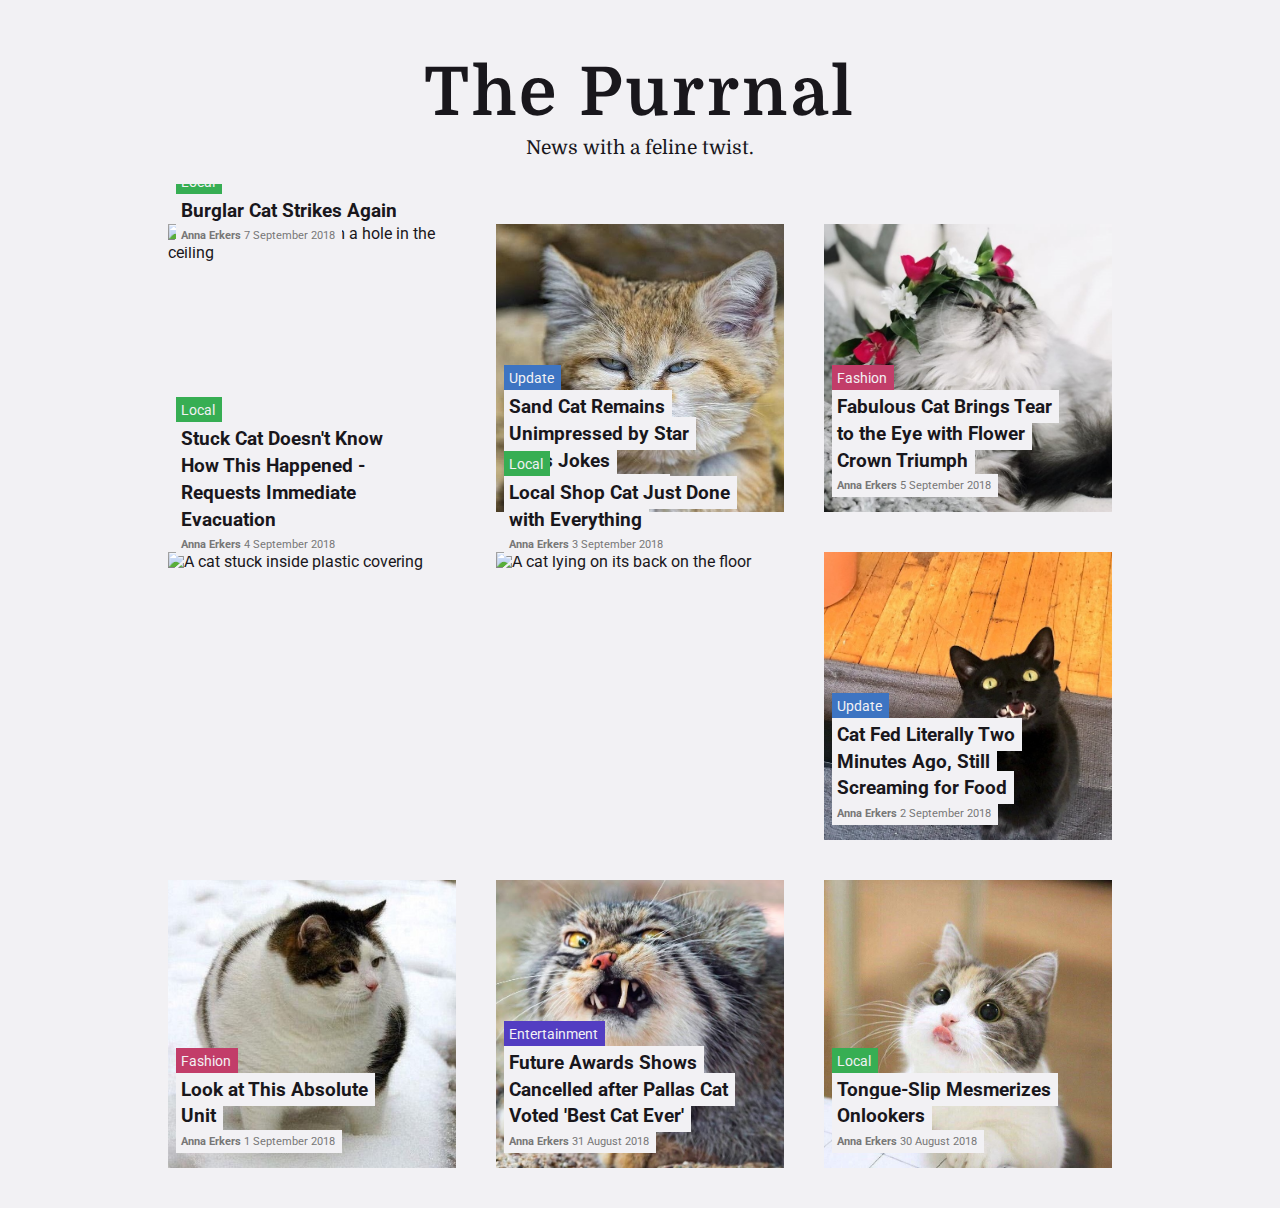
==== commit 3065e086: "Fixed a typo" ====
--- a/code/index.html
+++ b/code/index.html
@@ -110,7 +110,7 @@
           <p class="category">
             <span class="text-padding update">Update</span>
           </p>
-          <p clas="tagline-mobile">
+          <p class="tagline-mobile">
             <span class="text-padding tagline"><strong>Anna Erkers</strong> 2 September 2018</span>
           </p>
           <h2>
--- a/code/style.css
+++ b/code/style.css
@@ -97,7 +97,7 @@
   font-size: .9rem;
 }
 
-.box-text p .tagline {
+p .tagline {
   color: #777;
   font-size: .7rem;
   line-height: 1.6;
@@ -120,19 +120,19 @@
   background-color: hsl(215, 52%, 50%);
 }
 
-h2 span.entertainment i {
+.entertainment i {
   color: hsl(250, 52%, 50%);
 }
 
-h2 span.fashion i {
+.fashion i {
   color: hsl(340, 52%, 50%);
 }
 
-h2 span.local i {
+.local i {
   color: hsl(134, 52%, 45%);
 }
 
-h2 span.update i {
+.update i {
   color: hsl(215, 52%, 50%);
 }
 
